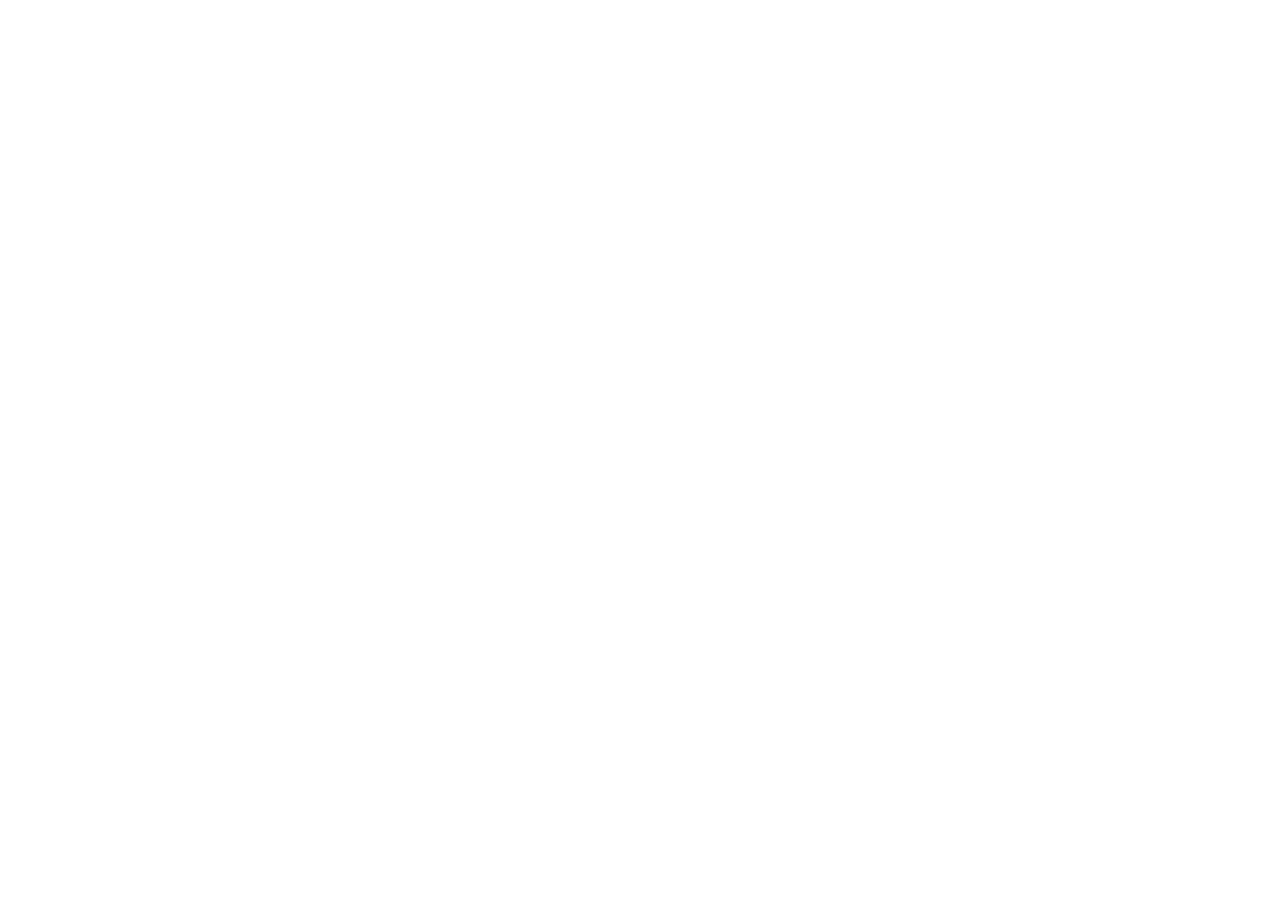
==== index.html @ 95838f4d "Create index.html" ====
<!DOCTYPE html>
<html lang="en">
<head>
    <meta charset="UTF-8">
    <meta name="viewport" content="width=device-width, initial-scale=1.0">
    <title>Document</title>
</head>
<body>
    
</body>
</html>
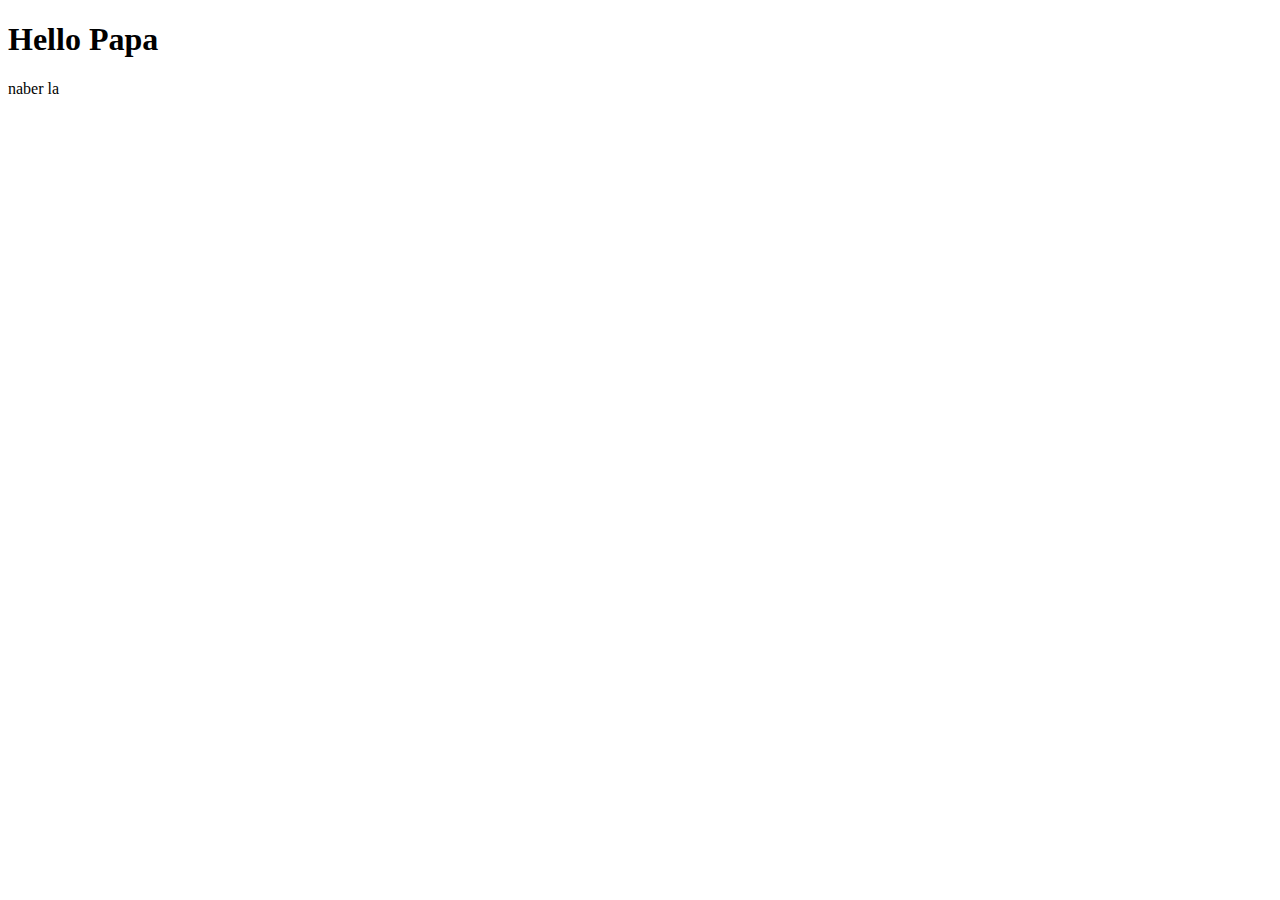
==== commit 2e11e624: "Added content to index.html" ====
--- a/index.html
+++ b/index.html
@@ -6,6 +6,7 @@
     <title>Document</title>
 </head>
 <body>
-    
+    <h1>Hello Papa</h1>
+    <p>naber la</p>
 </body>
 </html>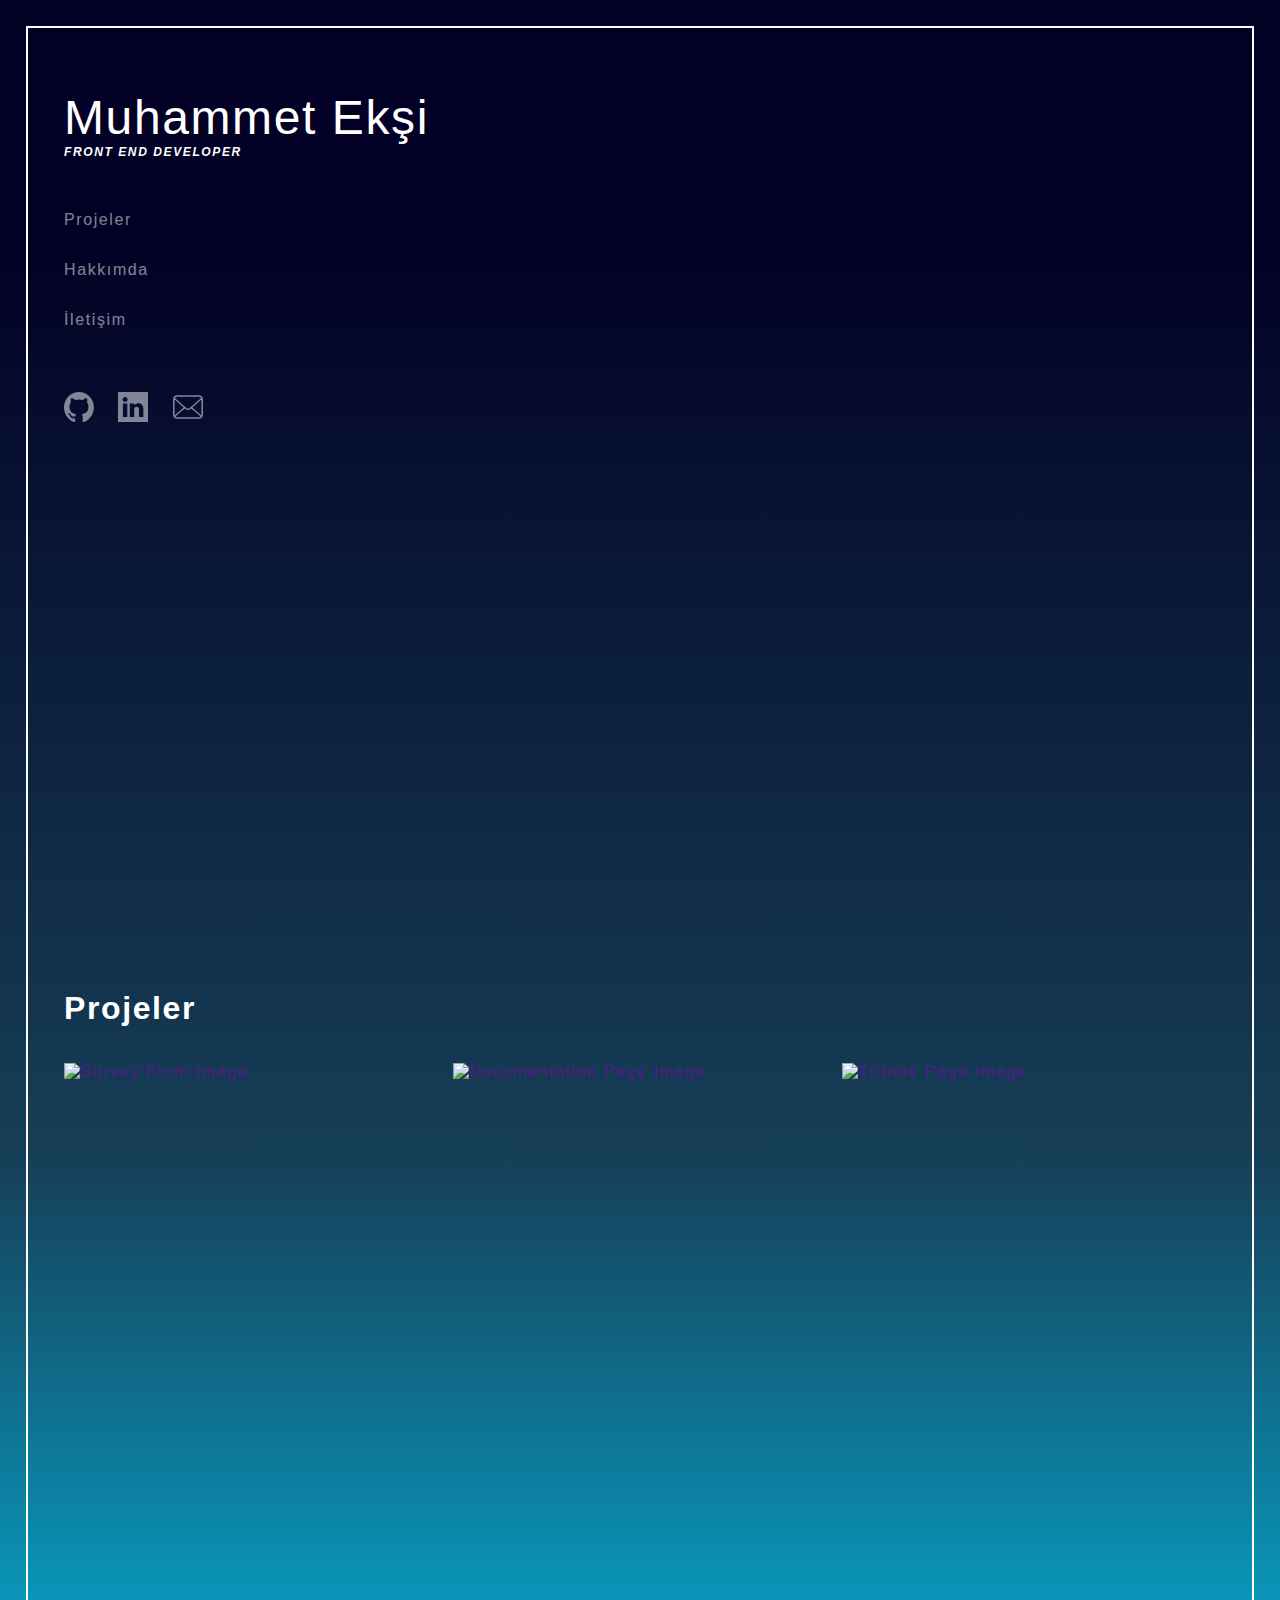
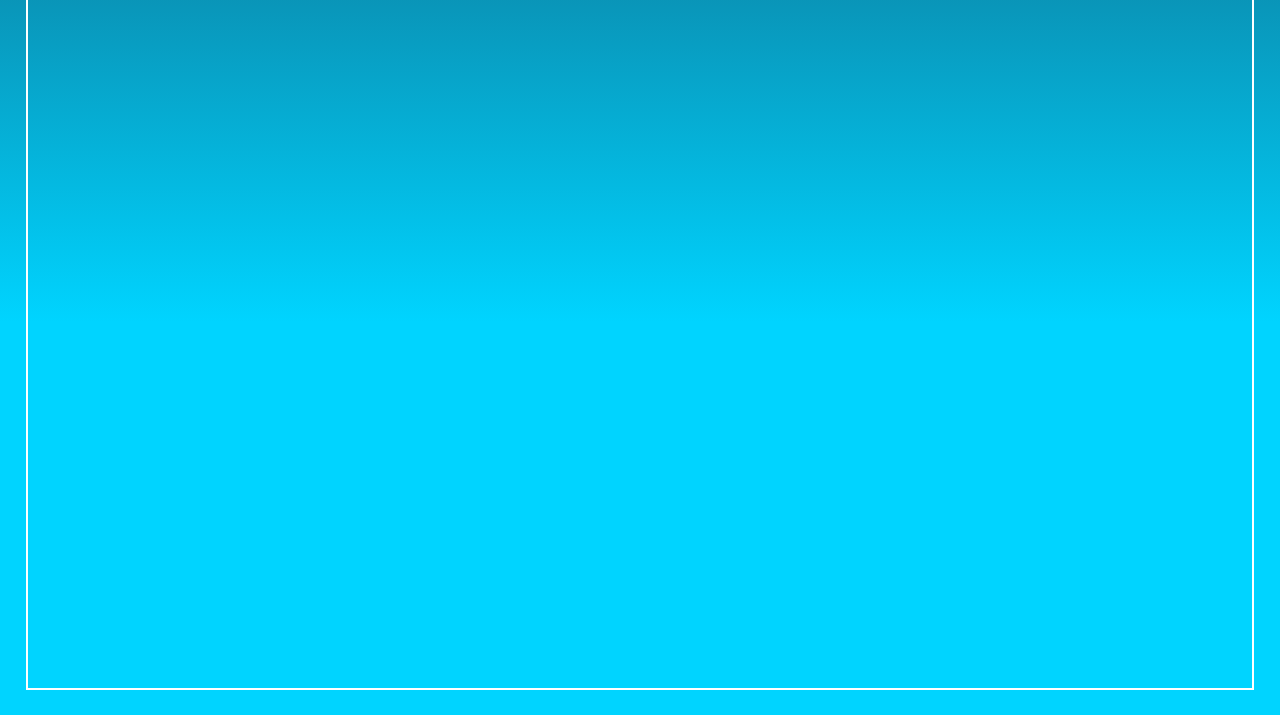
==== commit ba82ac95: "Create index.html" ====
--- a/index.html
+++ b/index.html
@@ -3,10 +3,66 @@
 <head>
     <meta charset="UTF-8">
     <meta name="viewport" content="width=device-width, initial-scale=1.0">
-    <title>Document</title>
+    <title>Muhammet Ekşi | Personal Page</title>
+    <link rel="stylesheet" href="./styles.css">
+    <link rel="preconnect" href="https://fonts.googleapis.com">
+    <link rel="preconnect" href="https://fonts.gstatic.com" crossorigin>
+    <link href="https://fonts.googleapis.com/css2?family=Space+Grotesk:wght@300&display=swap" rel="stylesheet">
 </head>
 <body>
-    <h1>Hello Papa</h1>
-    <p>naber la</p>
+    <main>
+        <section class="intro-section">
+            <div id="me">
+                <h1 id="name"><!--<span class="first">M</span>-->Muhammet <!--<span class="first">E</span>-->Ekşi</h1>
+                <h2 id="description">FRONT END DEVELOPER</h2>
+                <nav id="nav">
+                    <ul>
+                        <a href=""><li>Projeler</li></a>
+                        <a href=""><li>Hakkımda</li></a>
+                        <a href=""><li>İletişim</li></a>
+                    </ul>
+                </nav>
+                <div id="contacts">
+                    <a href="">
+                        <img class="logos" src="./github-mark-white.svg" alt="github-logo">
+                    </a>
+                    <a href="">
+                        <img class="logos" src="./linkedin-logo.svg" alt="linkedin-logo">
+                    </a>
+                    <a href="mailto:mhteksi@gmail.com">
+                        <img class="logos" src="./email-logo.svg" alt="email-logo">
+                    </a>
+                </div>
+            </div>
+            <!--<div id="abstract">
+                <p id="paragraf">
+                    Aşağıda daha önce yaptığım sayfalardan bazılarını görebilirsiniz.
+                </p>
+            </div>-->
+        </section>
+        <section id="projects-section">
+            <h1 id="projects-heading">Projeler</h1>
+            <div id="flex-container">
+                <div class="projects">
+                    <a href="">
+                        <img class="samples" src="./images/Survey Form Image.jpg" alt="Survey Form Image">
+                        <h2 class="image-description"></h2>
+                    </a>
+                </div>
+                <div class="projects">
+                    <a href="">
+                        <img class="samples" src="./images/Documentation Page Image.jpg" alt="Documentation Page Image">
+                        <h2 class="image-description"></h2>
+                    </a>
+                </div>
+                <div class="projects">
+                    <a href="">
+                        <img class="samples" src="./images/Tribute Page Image.jpg" alt="Tribute Page Image">
+                        <h2 class="image-description"></h2>
+                    </a>
+                </div>
+            </div>
+        </section>
+    </main>
 </body>
 </html>--- a/styles.css
+++ b/styles.css
@@ -0,0 +1,147 @@
+* {
+    margin: 0px;
+    padding: 0px;
+    overflow: visible;
+    --yazi: white;
+    --yazi-hover: 
+}
+
+body {
+    height: 250vh;
+    /*background-color: #163f58;*/
+    /*background: linear-gradient(90deg, rgba(2,0,36,1) 25%, rgba(22,63,88,1) 50%, rgba(0,212,255,1) 83%);*/
+    background: rgb(2,0,36);
+    background: linear-gradient(180deg, rgba(2,0,36,1) 10%, rgba(22,63,88,1) 50%, rgba(0,212,255,1) 83%);
+    font-family: 'Helvetica', sans-serif;
+    letter-spacing: 0.10rem;
+    border: 2px solid var(--yazi);
+    margin: 2%;
+    padding: 5px;
+}
+
+/*main {
+    border: 2px solid var(--yazi);
+    margin: 5%;
+    padding: 5px;
+}*/
+
+
+#me {
+    position: absolute;
+    top: 10%;
+    left: 5%;
+    color: var(--yazi);
+    /*line-height: 2;*/
+}
+
+#description {
+    font-size: 0.75rem;
+    font-style: oblique;
+    text-align: left;
+}
+
+#abstract {
+    position: absolute;
+    right: 5%;
+    bottom: -5%;
+    width: 15%;
+    color:var(--yazi);
+}
+
+#projects-section {
+    position: absolute;
+    bottom: -25%;
+    left: 5%;
+    color:var(--yazi);
+}
+
+#contacts {
+    margin-top: 10px;
+    position: relative;
+}
+
+#name {
+    font-size: 3rem;
+    font-family: 'Helvetica', sans-serif;
+    font-weight: 500;
+}
+
+/*.first {
+    font-size: 4rem;
+    font-family: 'Playfair', serif;
+    padding-right: 5px;
+    
+} */
+
+#nav {
+    margin-top: 10%;
+    
+}
+
+#nav ul li {
+    display: block;
+    line-height: 2.5;
+    padding: 5px 10px 5px 0px;
+    color: var(--yazi);
+    overflow: hidden;
+    opacity: 50%;
+    transition-duration: 0.5s;
+}
+
+a {
+    text-decoration: none;
+}
+
+#nav ul li:hover {
+    opacity: 100%;
+}
+
+.logos {
+    width: 30px;
+    height: 30px;
+    margin-right: 5%;
+    margin-top: 10%;
+    opacity: 50%;
+    transition-duration: 0.5s;
+    
+}
+
+.logos:hover {
+    opacity: 100%;
+}
+
+
+#flex-container {
+    display: flex;
+    /*width: 100%;*/
+    margin-top: 3%;
+}
+
+.projects {
+    width: 30%;
+    margin-right: 2%;
+}
+
+.projects:last-of-type {
+    margin-right: 0;
+}
+
+.samples {
+    width: 100%;
+
+} 
+
+#projects-section {
+    width: 95%;
+    position: absolute;
+    top: 110%;
+    left: 5%;
+    overflow: visible;
+}
+
+/*#paragraf {
+    transform:matrix(1.00,0.00,0.00,2.00,1,50);
+-ms-transform:matrix(1.00,0.00,0.00,2.00,1,50);
+-webkit-transform:matrix(1.00,0.00,0.00,2.00,1,50);
+} */
+
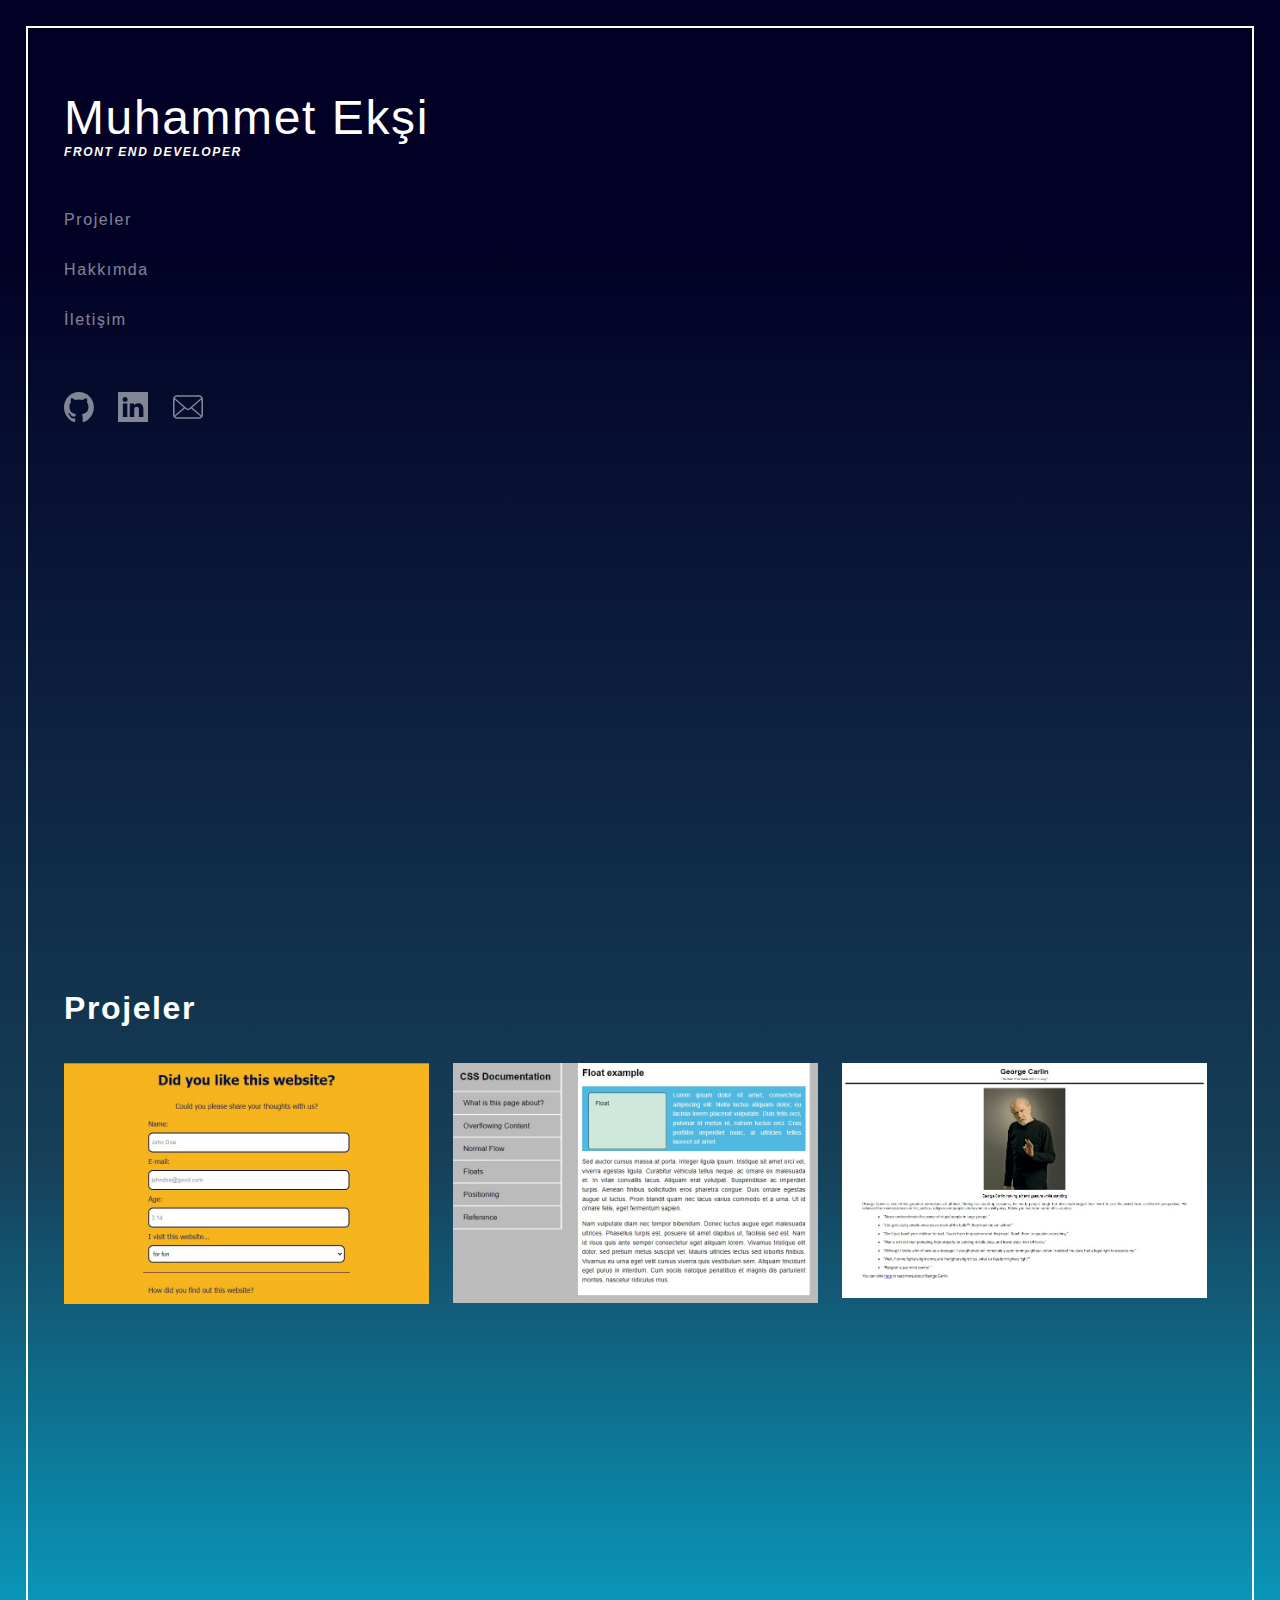
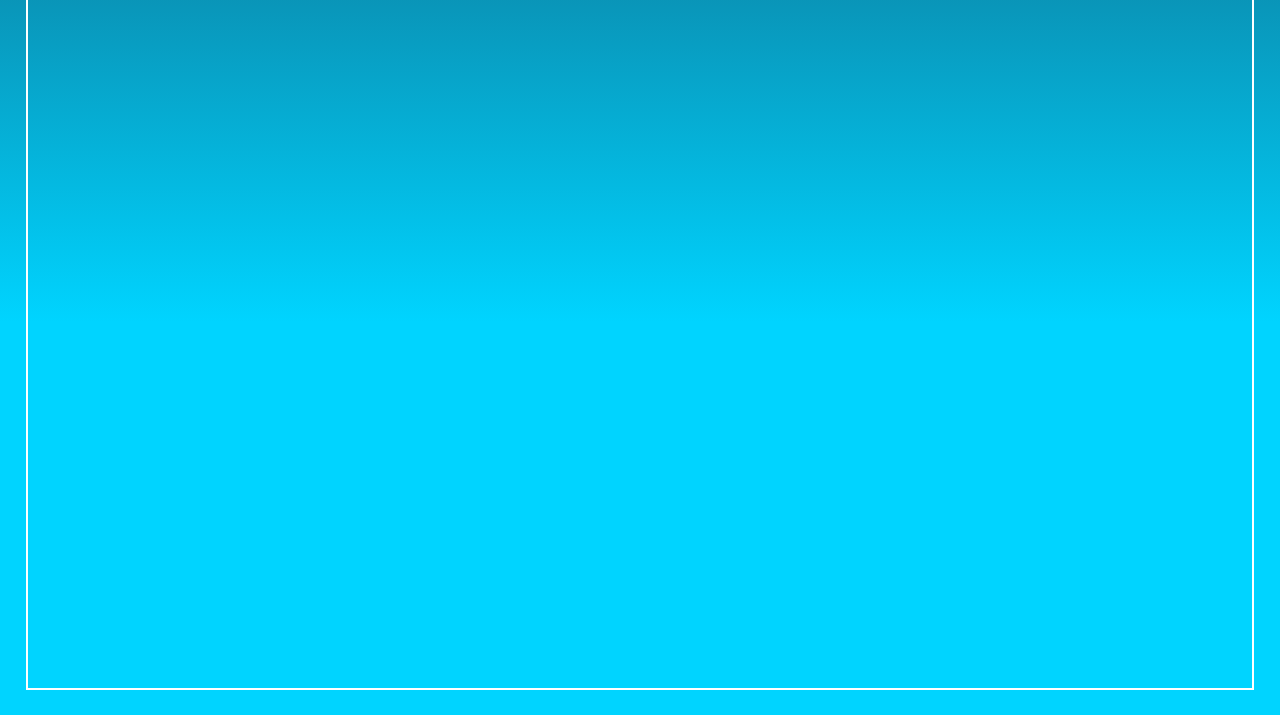
==== commit 163847e9: "Images resized" ====
--- a/index.html
+++ b/index.html
@@ -45,19 +45,19 @@
             <div id="flex-container">
                 <div class="projects">
                     <a href="">
-                        <img class="samples" src="./images/Survey Form Image.jpg" alt="Survey Form Image">
+                        <img class="samples" src="./images/Survey Form Image1.jpg" alt="Survey Form Image">
                         <h2 class="image-description"></h2>
                     </a>
                 </div>
                 <div class="projects">
                     <a href="">
-                        <img class="samples" src="./images/Documentation Page Image.jpg" alt="Documentation Page Image">
+                        <img class="samples" src="./images/CSS Documentation Page Image.jpg" alt="Documentation Page Image">
                         <h2 class="image-description"></h2>
                     </a>
                 </div>
                 <div class="projects">
                     <a href="">
-                        <img class="samples" src="./images/Tribute Page Image.jpg" alt="Tribute Page Image">
+                        <img class="samples" src="./images/Tribute Page.jpg" alt="Tribute Page Image">
                         <h2 class="image-description"></h2>
                     </a>
                 </div>
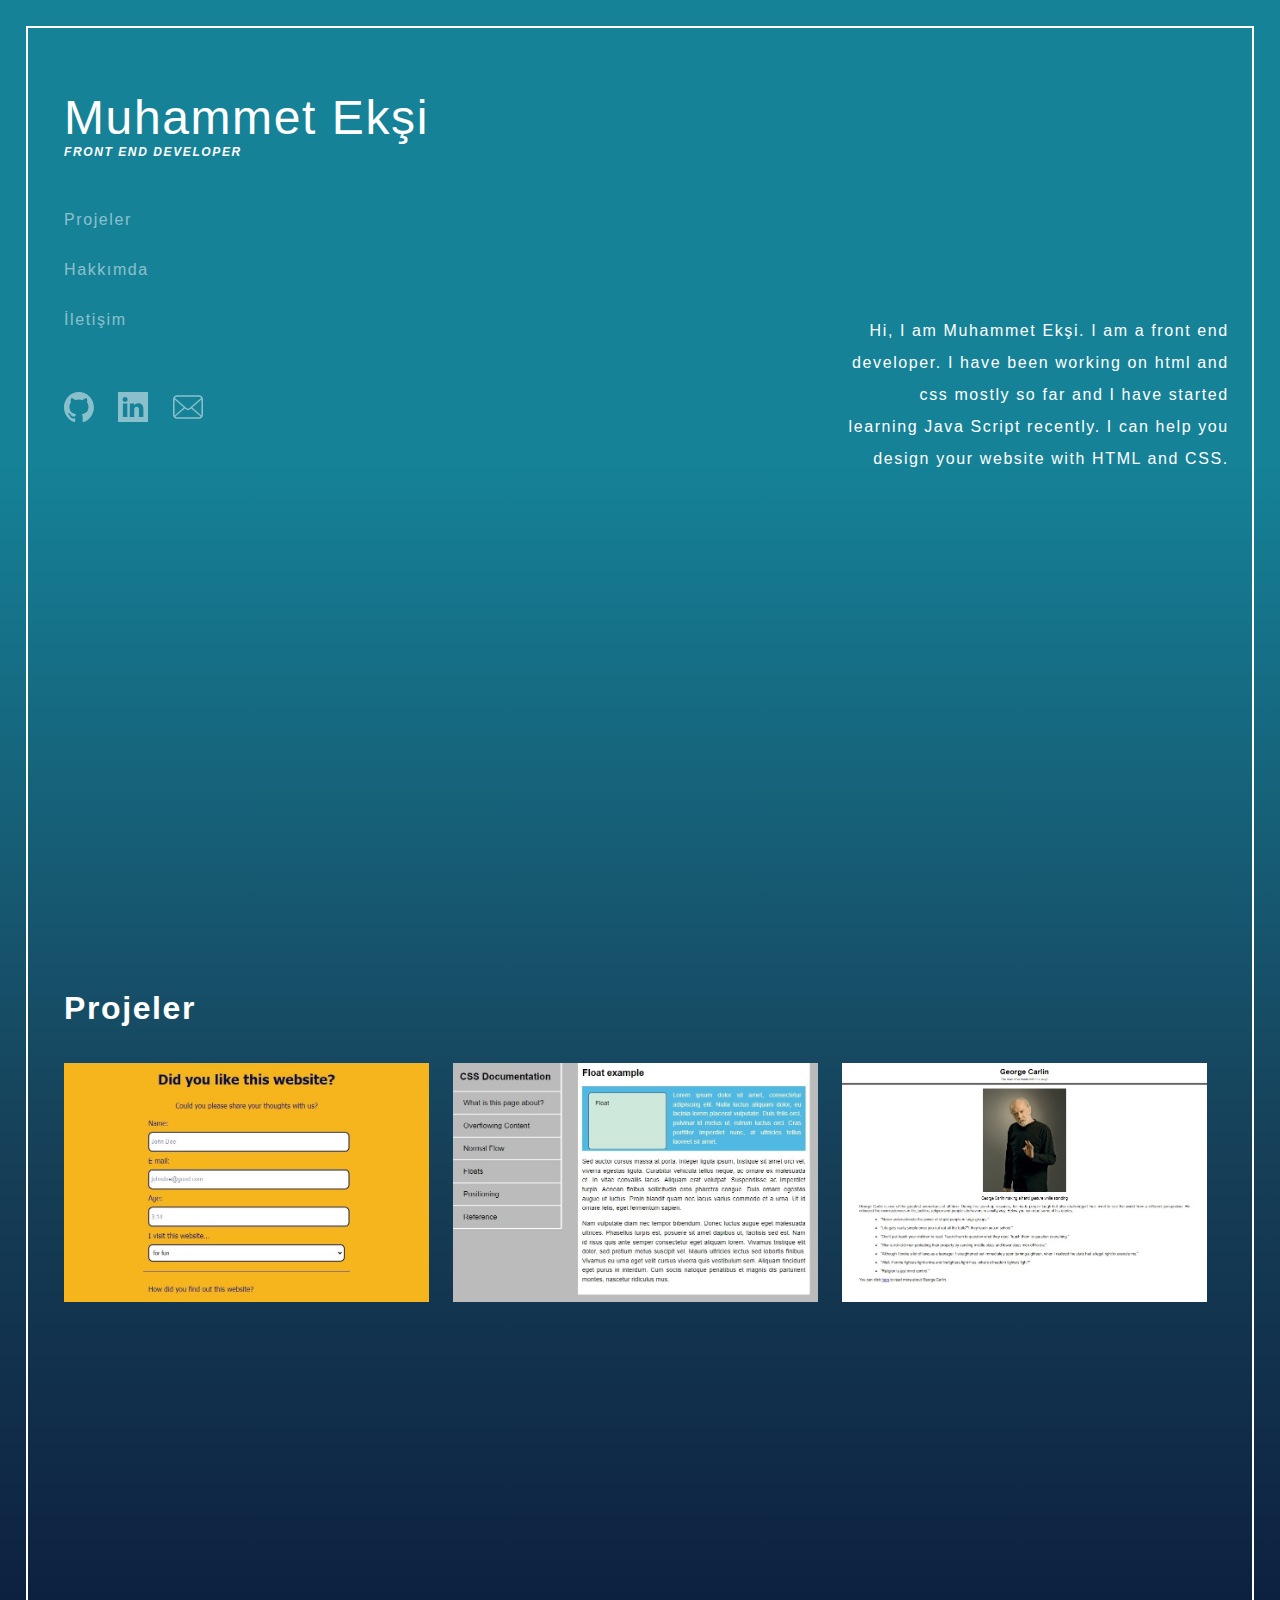
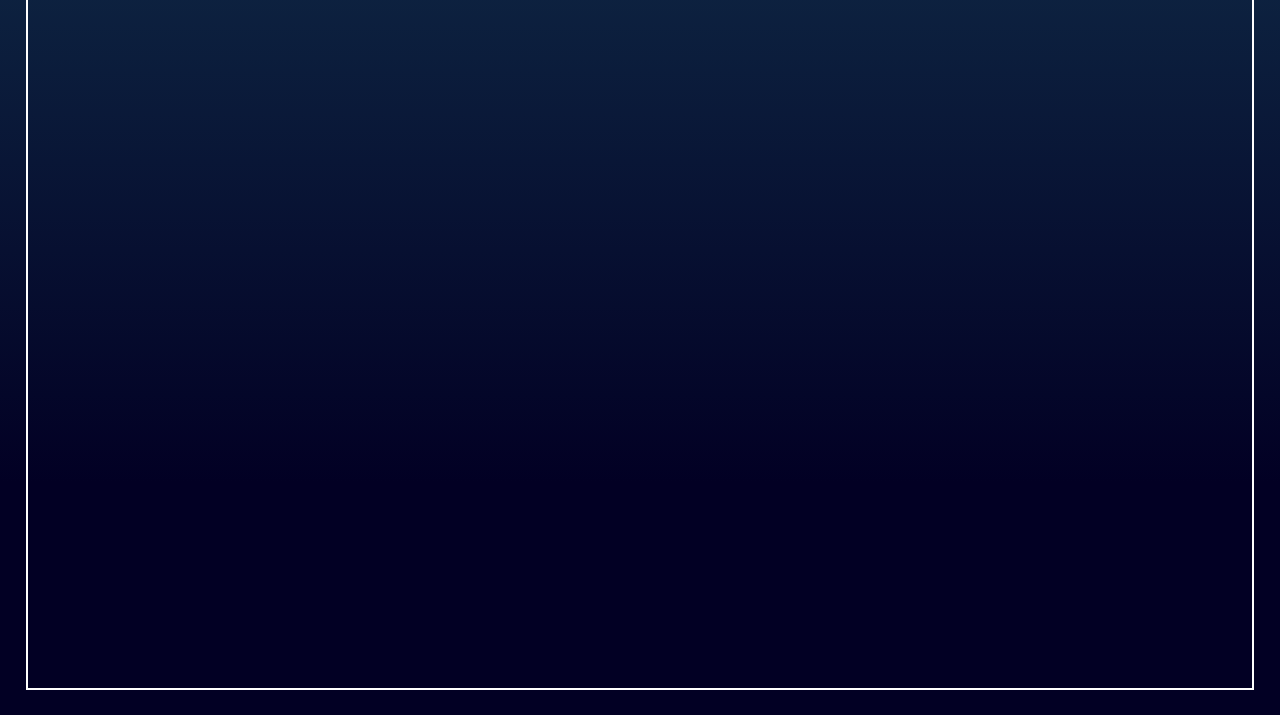
==== commit ae3ec382: "working on layout design" ====
--- a/index.html
+++ b/index.html
@@ -39,6 +39,11 @@
                     Aşağıda daha önce yaptığım sayfalardan bazılarını görebilirsiniz.
                 </p>
             </div>-->
+            <div id="about-div">
+                <p id="about">
+                    Hi, I am Muhammet Ekşi. I am a front end developer. I have been working on html and css mostly so far and I have started learning Java Script recently. I can help you design your website with HTML and CSS.
+                </p>
+            </div>
         </section>
         <section id="projects-section">
             <h1 id="projects-heading">Projeler</h1>
--- a/styles.css
+++ b/styles.css
@@ -10,8 +10,8 @@
     height: 250vh;
     /*background-color: #163f58;*/
     /*background: linear-gradient(90deg, rgba(2,0,36,1) 25%, rgba(22,63,88,1) 50%, rgba(0,212,255,1) 83%);*/
-    background: rgb(2,0,36);
-    background: linear-gradient(180deg, rgba(2,0,36,1) 10%, rgba(22,63,88,1) 50%, rgba(0,212,255,1) 83%);
+    /*background: rgb(2,0,36);*/
+    background: linear-gradient(0deg, rgba(2,0,36,1) 10%, rgba(22,63,88,1) 50%, rgba(21,130,152,1) 80%);
     font-family: 'Helvetica', sans-serif;
     letter-spacing: 0.10rem;
     border: 2px solid var(--yazi);
@@ -117,6 +117,18 @@
     margin-top: 3%;
 }
 
+#about-div {
+    width: 30%;
+    margin-right: 2%;
+    color: var(--yazi);
+    text-align: right;
+    position: absolute;
+    top: 35%;
+    right: 2%;
+    line-height: 2;
+    /*opacity: 50%;*/
+}
+
 .projects {
     width: 30%;
     margin-right: 2%;
@@ -128,7 +140,6 @@
 
 .samples {
     width: 100%;
-
 } 
 
 #projects-section {
